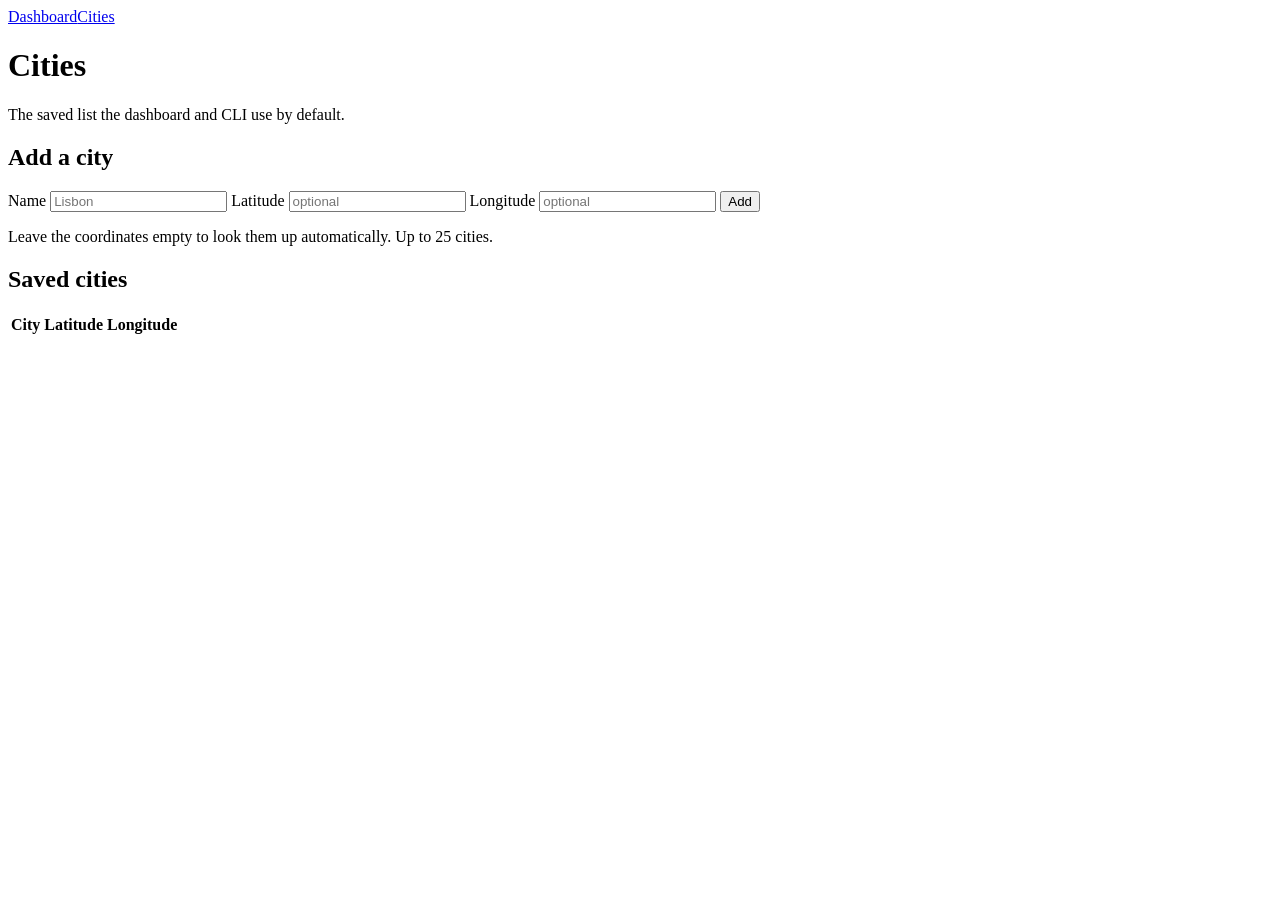
==== frontend/cities.html @ 9431acdb "T17: TinyDB city store, cities API and Cities page Store seeded once from data/cities.json, names ge" ====
<!doctype html>
<html lang="en">
<head>
  <meta charset="utf-8">
  <meta name="viewport" content="width=device-width, initial-scale=1">
  <title>Cities · Weather Dashboard</title>
  <link rel="stylesheet" href="/static/styles.css">
</head>
<body class="viz-root">
  <nav class="nav"><a href="/">Dashboard</a><a href="/cities" aria-current="page">Cities</a></nav>
  <header>
    <h1>Cities</h1>
    <p class="muted">The saved list the dashboard and CLI use by default.</p>
  </header>

  <section class="card">
    <h2>Add a city</h2>
    <form id="add-form" class="add-form">
      <label>Name <input id="name" required maxlength="100" placeholder="Lisbon"></label>
      <label>Latitude <input id="lat" type="number" step="any" min="-90" max="90" placeholder="optional"></label>
      <label>Longitude <input id="lon" type="number" step="any" min="-180" max="180" placeholder="optional"></label>
      <button type="submit">Add</button>
    </form>
    <p class="hint">Leave the coordinates empty to look them up automatically. Up to 25 cities.</p>
    <p id="status" role="status"></p>
  </section>

  <section class="card">
    <h2 id="count">Saved cities</h2>
    <div class="table-wrap">
      <table>
        <thead><tr><th>City</th><th>Latitude</th><th>Longitude</th><th></th></tr></thead>
        <tbody id="rows"></tbody>
      </table>
    </div>
  </section>

  <script src="/static/cities.js"></script>
</body>
</html>
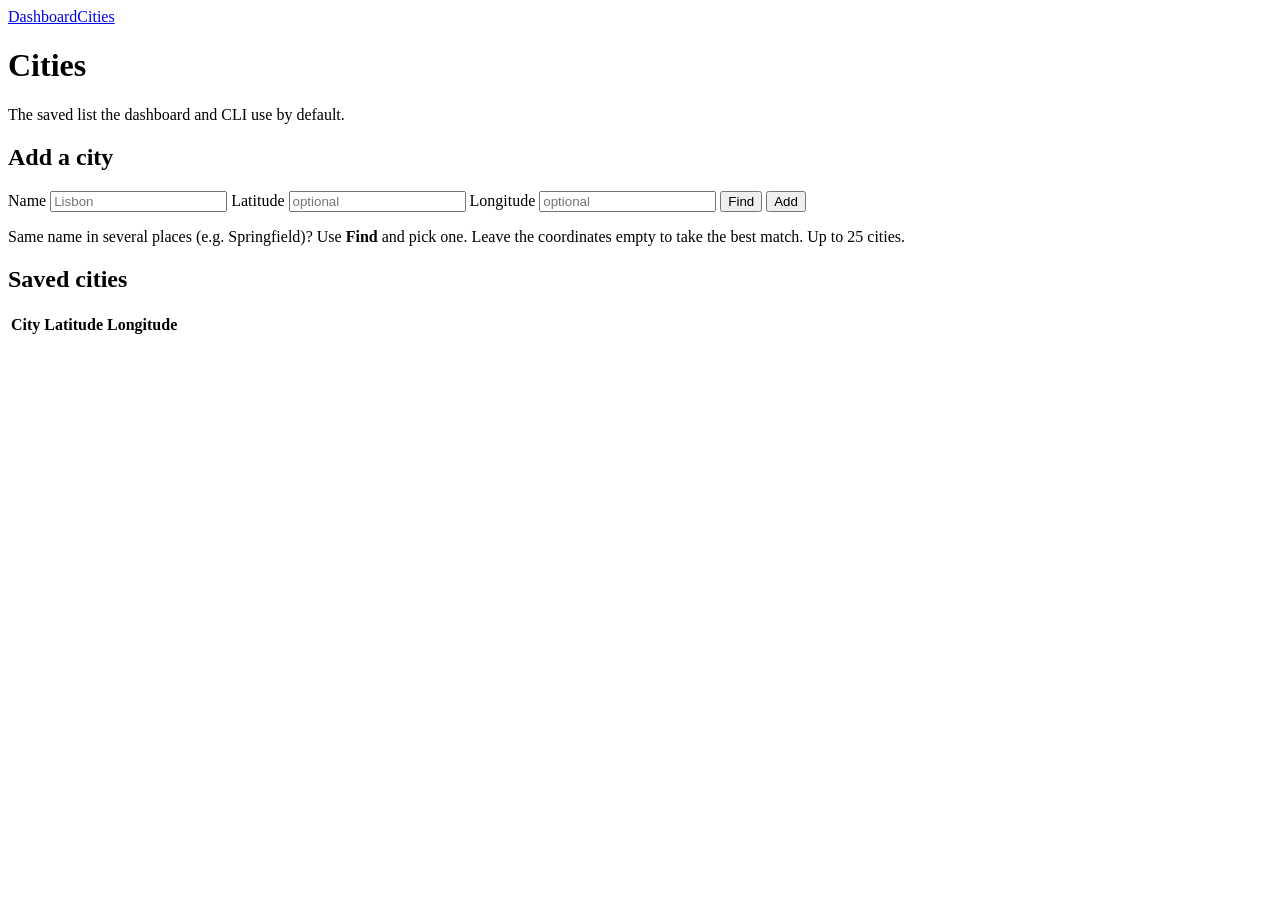
==== commit ff3bc434: "T19: pick among same-name cities on the Cities page search() returns up to 5 matches with region; GE" ====
--- a/frontend/cities.html
+++ b/frontend/cities.html
@@ -19,9 +19,11 @@
       <label>Name <input id="name" required maxlength="100" placeholder="Lisbon"></label>
       <label>Latitude <input id="lat" type="number" step="any" min="-90" max="90" placeholder="optional"></label>
       <label>Longitude <input id="lon" type="number" step="any" min="-180" max="180" placeholder="optional"></label>
+      <button type="button" id="find">Find</button>
       <button type="submit">Add</button>
     </form>
-    <p class="hint">Leave the coordinates empty to look them up automatically. Up to 25 cities.</p>
+    <div id="matches" class="matches" aria-label="Matching places"></div>
+    <p class="hint">Same name in several places (e.g. Springfield)? Use <strong>Find</strong> and pick one. Leave the coordinates empty to take the best match. Up to 25 cities.</p>
     <p id="status" role="status"></p>
   </section>
 
